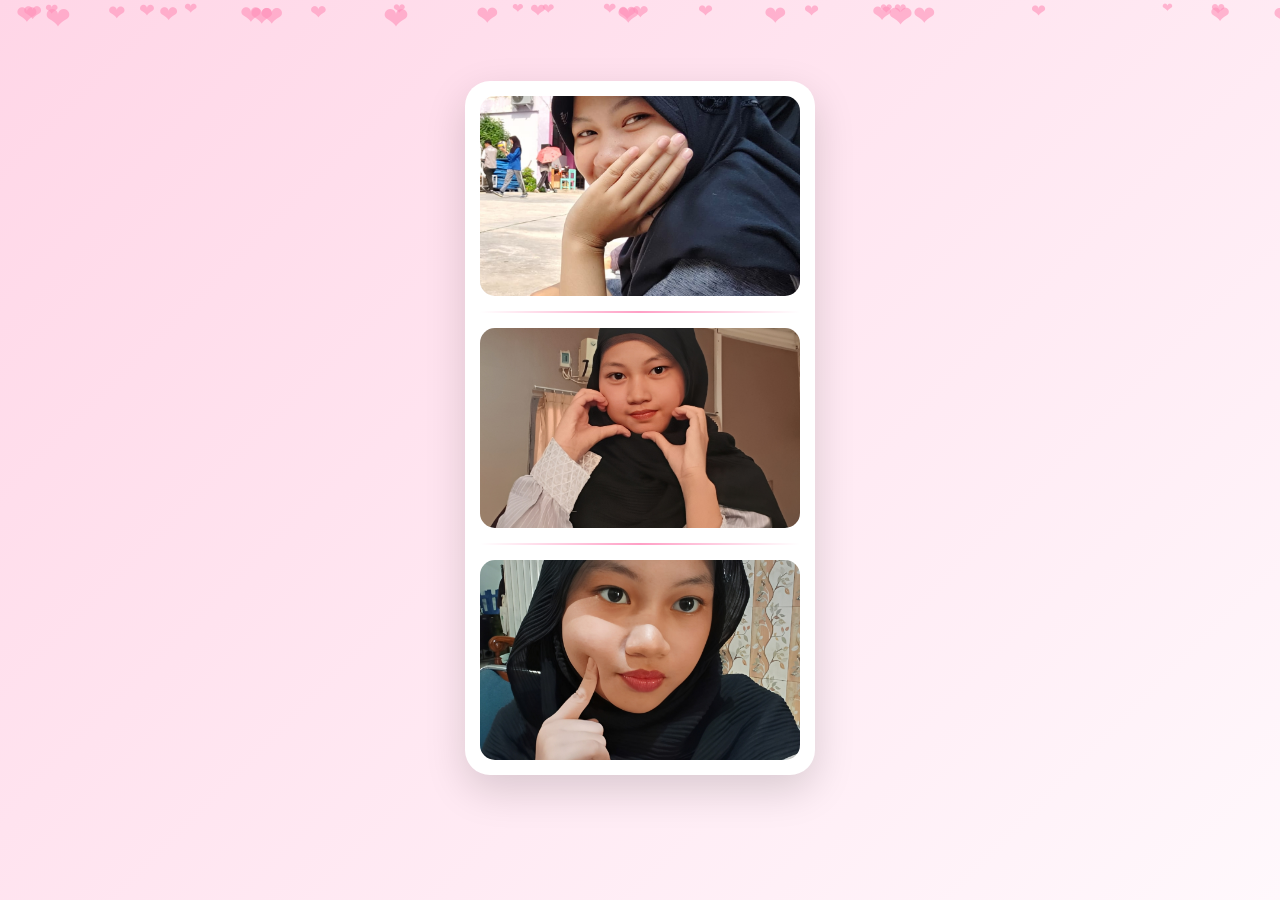
==== index.html @ 4121bca7 "Add files via upload" ====
<!doctype html>
<html lang="id">
  <head>
    <meta charset="UTF-8" />
    <meta name="viewport" content="width=device-width, initial-scale=1.0" />
    <title>Untuk Kamu ❤️</title>

    <style>
      * {
        margin: 0;
        padding: 0;
        box-sizing: border-box;
        font-family: "Segoe UI", sans-serif;
      }

      html {
        scroll-behavior: smooth;
      }

      body {
        min-height: 100vh;
        background: linear-gradient(135deg, #ffd6e7, #fff8fc);
        overflow-x: hidden;
      }

      .hearts {
        position: fixed;
        inset: 0;
        overflow: hidden;
        pointer-events: none;
      }

      .heart {
        position: absolute;
        color: #ff8fb8;
        opacity: 0.6;
        animation: naik 8s linear infinite;
      }

      @keyframes naik {
        from {
          transform: translateY(100vh);
        }
        to {
          transform: translateY(-120px);
        }
      }

      .intro {
        min-height: 100vh;
        display: flex;
        flex-direction: column;
        align-items: center;
        justify-content: center;
        padding: 30px 15px;
        animation: masuk 2s ease;
      }

      @keyframes masuk {
        from {
          opacity: 0;
          transform: scale(0.9);
        }
        to {
          opacity: 1;
          transform: scale(1);
        }
      }

      .photo-booth {
        width: min(85vw, 350px);
        background: white;
        padding: 15px;
        border-radius: 25px;
        box-shadow: 0 15px 40px rgba(0, 0, 0, 0.15);
        animation: muncul 1.2s ease;
      }

      .photo-booth img {
        width: 100%;
        height: 200px;
        display: block;
        object-fit: cover;
        border-radius: 15px;
      }

      .photo-line {
        height: 2px;
        margin: 15px 0;
        background: linear-gradient(90deg, transparent, #ff9fc5, transparent);
      }

      @keyframes muncul {
        from {
          opacity: 0;
          transform: translateY(40px);
        }
        to {
          opacity: 1;
          transform: translateY(0);
        }
      }

      .text-box {
        text-align: center;
        margin-top: 30px;
        max-width: 700px;
      }

      .text-box h1 {
        color: #ff4f8b;
        font-size: clamp(25px, 5vw, 45px);
      }

      .text-box p {
        color: #555;
        margin-top: 15px;
        font-size: clamp(14px, 2vw, 20px);
      }

      .letter-container {
        position: fixed;
        right: 25px;
        bottom: -100px;
        transition: 1s;
      }

      .letter-container.show {
        bottom: 25px;
      }

      .letter {
        width: 65px;
        height: 45px;
        position: relative;
        cursor: pointer;
        transition: 1s;
      }

      .letter.big {
        position: fixed;
        left: 50%;
        top: 50%;
        transform: translate(-50%, -50%) scale(4);
      }

      .back {
        position: absolute;
        width: 100%;
        height: 100%;
        background: #ff78aa;
        border-radius: 0 0 8px 8px;
      }

      .front {
        position: absolute;
        width: 100%;
        height: 100%;
        background: #ff9bc2;
        clip-path: polygon(
          0 0,
          50% 60%,
          100% 0
        );
        transform-origin: top;
        transition: 0.8s;
        z-index: 2;
      }

      .letter.open .front {
        transform: rotateX(180deg);
      }

      .overlay {
        position: fixed;
        inset: 0;
        background: rgba(0, 0, 0, 0.35);
        opacity: 0;
        pointer-events: none;
        transition: 0.5s;
      }

      .overlay.show {
        opacity: 1;
        pointer-events: auto;
      }

      .paper {
        position: fixed;
        left: 50%;
        top: 50%;
        transform: translate(-50%, -50%) scale(0.5);
        width: min(90vw, 700px);
        max-height: 70vh;
        overflow-y: auto;
        padding: 30px;
        background: white;
        border-radius: 20px;
        box-shadow: 0 20px 50px rgba(0, 0, 0, 0.25);
        opacity: 0;
        pointer-events: none;
        transition: 0.8s;
      }

      .paper.show {
        opacity: 1;
        pointer-events: auto;
        transform: translate(-50%, -50%) scale(1);
      }

      .paper h2 {
        color: #ff4f8b;
        text-align: center;
        margin-bottom: 20px;
      }

      .paper p {
        color: #444;
        line-height: 1.8;
        white-space: pre-line;
        word-wrap: break-word;
      }

      .paper::-webkit-scrollbar {
        width: 8px;
      }

      .paper::-webkit-scrollbar-thumb {
        background: #ff9fc5;
        border-radius: 10px;
      }

      @media (max-width: 600px) {
        .photo-booth img {
          height: 160px;
        }

        .letter.big {
          transform: translate(-50%, -50%) scale(3);
        }

        .paper {
          padding: 20px;
        }
      }
    </style>
  </head>

  <body>
    <div class="hearts"></div>

    <div class="intro" id="intro">
      <div class="photo-booth">
        <img src="1.jpeg" alt="foto 1" />

        <div class="photo-line"></div>

        <img src="2.jpeg" alt="foto 2" />

        <div class="photo-line"></div>

        <img src="3.jpeg" alt="foto 3" />
      </div>

      <div class="text-box">
        <h1 id="title"></h1>

        <p id="subtitle"></p>
      </div>
    </div>

    <div class="letter-container" id="letterContainer">
      <div class="letter" id="letter">
        <div class="back"></div>

        <div class="front"></div>
      </div>
    </div>

    <div class="overlay" id="overlay"></div>

    <div class="paper" id="paper">
      <h2>🎂 happy seventeenth birthday princess ❤️</h2>

      <p id="message">
        Selamat ulang tahun yaa, princesss ❤️✨

        Di umur kamu yang ke-17 ini, aku berharap semoga semua doa, harapan, dan impian yang kamu punya bisa satu per satu terwujud 🤲✨ Semoga tahun ini menjadi tahun yang penuh kebahagiaan, keberuntungan, dan banyak hal baik yang datang ke hidup kamuu. Aamiin 🤍

        Makasih banyak yaa, karena kamu udah hadir dan menjadi salah satu bagian terindah dalam hidupkuu ❤️ Makasih juga karena kamu sudah mewarnai hari-hariku yang sebelumnya terasa biasa aja, bahkan kadang terasa berat. Kehadiran kamu bener-bener punya arti yang besar buat akuu 🫶

        Aku juga mau minta maaf kalau selama ini aku masih sering bikin kamu marah, kecewa, jengkel, atau ngerasa kurang nyaman 🙏 Maaf untuk semua sikap dan perkataanku yang mungkin pernah nyakitin kamuu. Aku masih belajar untuk jadi seseorang yang lebih baik, bukan cuma untuk diri aku sendiri, tapi juga untuk kamu 🤍

        Di umur kamu yang baru ini, aku berharap kamu bisa menjadi wanita yang semakin kuat, dewasa, dan tangguh 💪✨ Aku tahu perjalanan kamu ke depannya mungkin nggak selalu mudah, tapi aku percaya kamu punya kemampuan untuk melewati semuanya. Aku selalu lihat gimana caranya kamu tetap berusaha, gimana caranya kamu tetap bertahan, dan aku yakin suatu hari nanti kamu bisa membuktikan kepada dunia kalau kamu mampu meraih semua yang kamu impikan ❤️‍🔥

        Jangan pernah berhenti mengejar mimpi-mimpi kamu waktu kecil yaa 🌙 Tetap jadi kamu yang aku kenal, seseorang yang punya banyak hal indah di dalam dirinya 🤍

        Aku juga berharap ke depannya kamu bisa semakin nyaman sama aku, semakin percaya sama aku, dan semoga kita bisa terus memperbaiki diri bersama 😄 Semoga hubungan ini bisa terus bertahan, tumbuh, dan menjadi lebih baik dari hari ke hari 🤗❤️

        Sekali lagi, selamat ulang tahun yaa, princesss ❤️🎂

        Terima kasih sudah hadir di hidup akuu 🫶 Semoga hari kamu seindah senyum kamu 😊 dan semoga semua hal baik selalu datang menghampiri kamu ✨

        I’m always proud of you ❤️
      </p>
    </div>

    <script>
      const hearts = document.querySelector(".hearts");

      for (let i = 0; i < 35; i++) {
        let heart = document.createElement("div");

        heart.className = "heart";

        heart.innerHTML = "❤";

        heart.style.left = Math.random() * 100 + "%";

        heart.style.fontSize = 12 + Math.random() * 20 + "px";

        heart.style.animationDuration = 5 + Math.random() * 8 + "s";

        heart.style.animationDelay = Math.random() * 5 + "s";

        hearts.appendChild(heart);
      }

      const titleText = "for the person I love most ❤️";

      const subtitleText =
        "Terima kasih sudah hadir dan menjadi bagian yang paling indah dalam hidupku";

      let titleIndex = 0;

      let subIndex = 0;

      function typingTitle() {
        if (titleIndex < titleText.length) {
          document.getElementById("title").innerHTML += titleText[titleIndex];

          titleIndex++;

          setTimeout(typingTitle, 70);
        } else {
          typingSubtitle();
        }
      }

      function typingSubtitle() {
        if (subIndex < subtitleText.length) {
          document.getElementById("subtitle").innerHTML +=
            subtitleText[subIndex];

          subIndex++;

          setTimeout(typingSubtitle, 50);
        }
      }

      setTimeout(typingTitle, 1500);

      const letterContainer = document.getElementById("letterContainer");

      setTimeout(() => {
        letterContainer.classList.add("show");
      }, 10000);

      const letter = document.getElementById("letter");

      const paper = document.getElementById("paper");

      const overlay = document.getElementById("overlay");

      letter.onclick = () => {
        letter.classList.add("big");

        setTimeout(() => {
          letter.classList.add("open");
        }, 700);

        setTimeout(() => {
          letterContainer.style.bottom = "-150px";

          paper.classList.add("show");

          overlay.classList.add("show");
        }, 1500);
      };

      overlay.onclick = () => {
        paper.classList.remove("show");

        overlay.classList.remove("show");

        setTimeout(() => {
          letterContainer.style.bottom = "25px";

          letter.classList.remove("open");
        }, 700);

        setTimeout(() => {
          letter.classList.remove("big");
        }, 1400);
      };
    </script>
  </body>
</html>
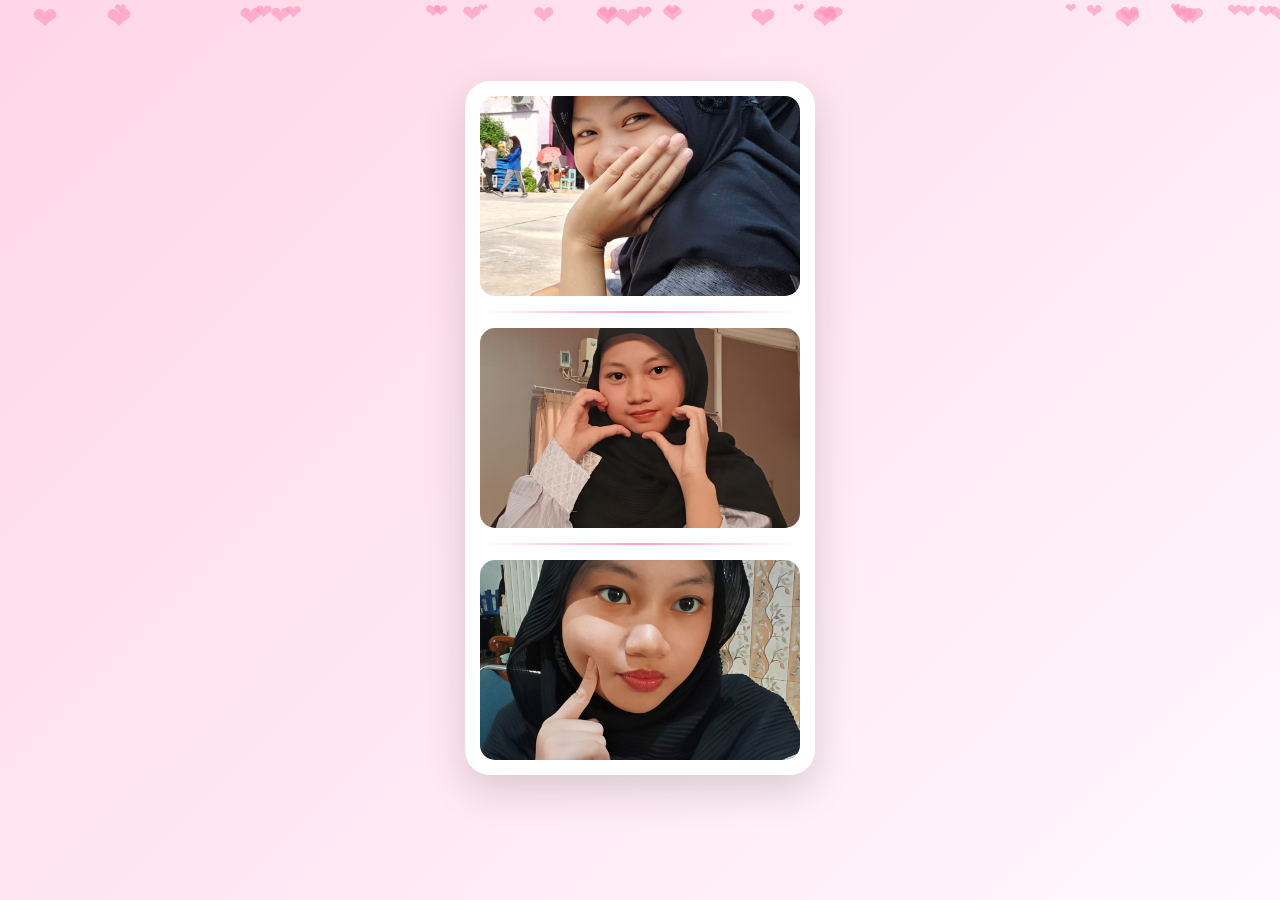
==== commit 917bb830: "Change title and birthday message in index.html Updated title and personalized birthday message." ====
--- a/index.html
+++ b/index.html
@@ -3,7 +3,7 @@
   <head>
     <meta charset="UTF-8" />
     <meta name="viewport" content="width=device-width, initial-scale=1.0" />
-    <title>Untuk Kamu ❤️</title>
+    <title>For My Princesss ❤️</title>
 
     <style>
       * {
@@ -405,4 +405,4 @@
       };
     </script>
   </body>
-</html>+</html>
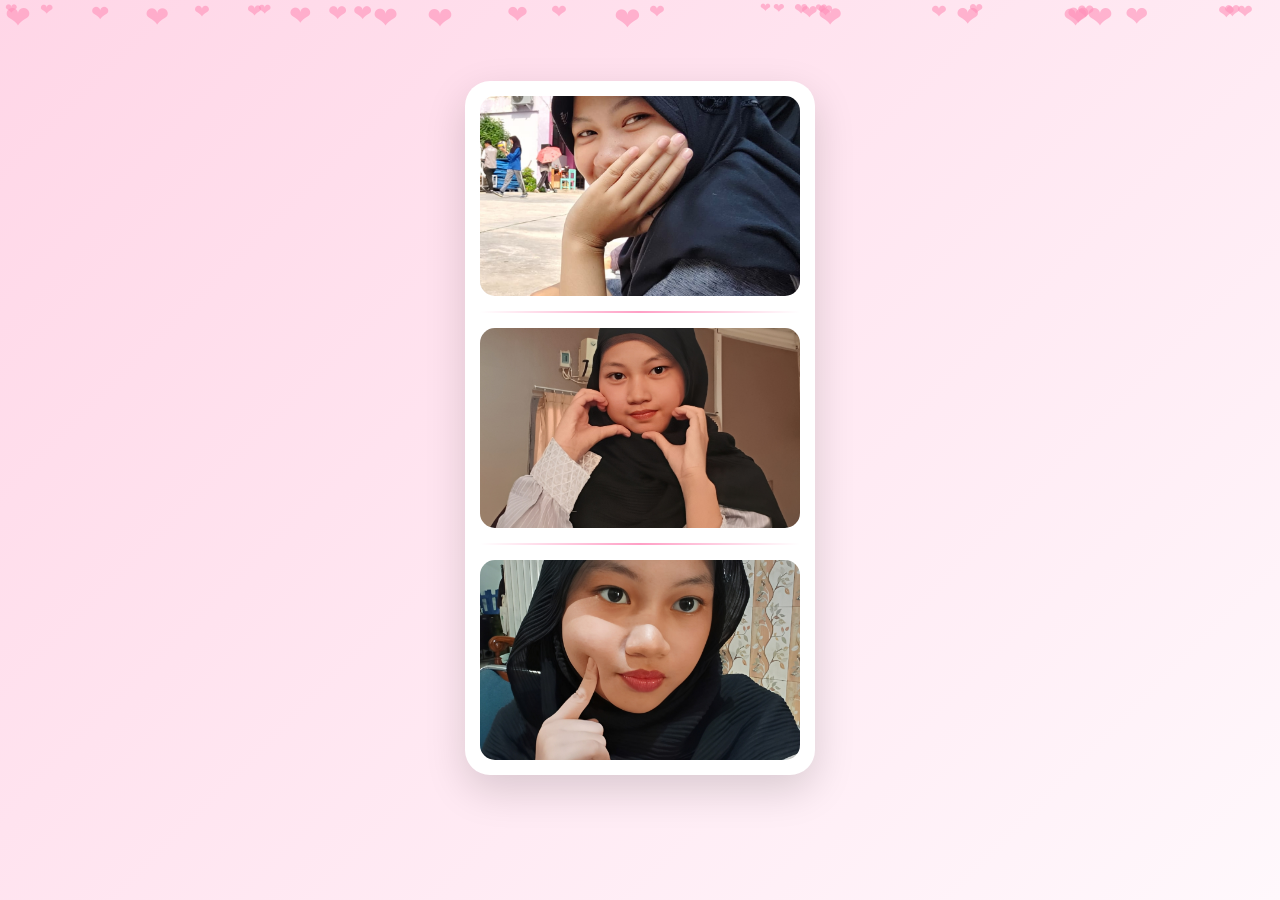
==== commit b6ba3ea2: "Update index.html" ====
--- a/index.html
+++ b/index.html
@@ -3,6 +3,7 @@
   <head>
     <meta charset="UTF-8" />
     <meta name="viewport" content="width=device-width, initial-scale=1.0" />
+
     <title>For My Princesss ❤️</title>
 
     <style>
@@ -41,6 +42,7 @@
         from {
           transform: translateY(100vh);
         }
+
         to {
           transform: translateY(-120px);
         }
@@ -61,6 +63,7 @@
           opacity: 0;
           transform: scale(0.9);
         }
+
         to {
           opacity: 1;
           transform: scale(1);
@@ -79,8 +82,8 @@
       .photo-booth img {
         width: 100%;
         height: 200px;
+        object-fit: cover;
         display: block;
-        object-fit: cover;
         border-radius: 15px;
       }
 
@@ -95,6 +98,7 @@
           opacity: 0;
           transform: translateY(40px);
         }
+
         to {
           opacity: 1;
           transform: translateY(0);
@@ -135,6 +139,7 @@
         position: relative;
         cursor: pointer;
         transition: 1s;
+        filter: drop-shadow(0 12px 25px rgba(0, 0, 0, 0.18));
       }
 
       .letter.big {
@@ -148,7 +153,7 @@
         position: absolute;
         width: 100%;
         height: 100%;
-        background: #ff78aa;
+        background: linear-gradient(145deg, #ff9ac2, #ff6fa5);
         border-radius: 0 0 8px 8px;
       }
 
@@ -156,12 +161,8 @@
         position: absolute;
         width: 100%;
         height: 100%;
-        background: #ff9bc2;
-        clip-path: polygon(
-          0 0,
-          50% 60%,
-          100% 0
-        );
+        background: linear-gradient(145deg, #ffc1d9, #ff8eb8);
+        clip-path: polygon(0 0, 50% 60%, 100% 0);
         transform-origin: top;
         transition: 0.8s;
         z-index: 2;
@@ -169,6 +170,23 @@
 
       .letter.open .front {
         transform: rotateX(180deg);
+      }
+
+      .seal {
+        position: absolute;
+        left: 50%;
+        top: 58%;
+        transform: translate(-50%, -50%);
+        width: 22px;
+        height: 22px;
+        border-radius: 50%;
+        background: white;
+        display: flex;
+        align-items: center;
+        justify-content: center;
+        z-index: 5;
+        font-size: 12px;
+        box-shadow: 0 2px 8px rgba(0, 0, 0, 0.15);
       }
 
       .overlay {
@@ -194,7 +212,8 @@
         max-height: 70vh;
         overflow-y: auto;
         padding: 30px;
-        background: white;
+        background: linear-gradient(#fffdf8, #fff7ee);
+        border: 2px solid #ffd7a8;
         border-radius: 20px;
         box-shadow: 0 20px 50px rgba(0, 0, 0, 0.25);
         opacity: 0;
@@ -208,6 +227,12 @@
         transform: translate(-50%, -50%) scale(1);
       }
 
+      .paper-decoration {
+        text-align: center;
+        font-size: 22px;
+        margin-bottom: 15px;
+      }
+
       .paper h2 {
         color: #ff4f8b;
         text-align: center;
@@ -219,6 +244,12 @@
         line-height: 1.8;
         white-space: pre-line;
         word-wrap: break-word;
+        padding: 10px;
+        background: repeating-linear-gradient(
+          transparent,
+          transparent 31px,
+          rgba(255, 150, 180, 0.12) 32px
+        );
       }
 
       .paper::-webkit-scrollbar {
@@ -247,19 +278,20 @@
   </head>
 
   <body>
+
     <div class="hearts"></div>
 
     <div class="intro" id="intro">
       <div class="photo-booth">
-        <img src="1.jpeg" alt="foto 1" />
+        <img src="1.jpeg" alt="Foto 1" />
 
         <div class="photo-line"></div>
 
-        <img src="2.jpeg" alt="foto 2" />
+        <img src="2.jpeg" alt="Foto 2" />
 
         <div class="photo-line"></div>
 
-        <img src="3.jpeg" alt="foto 3" />
+        <img src="3.jpeg" alt="Foto 3" />
       </div>
 
       <div class="text-box">
@@ -274,13 +306,17 @@
         <div class="back"></div>
 
         <div class="front"></div>
+
+        <div class="seal">❤️</div>
       </div>
     </div>
 
     <div class="overlay" id="overlay"></div>
 
     <div class="paper" id="paper">
-      <h2>🎂 happy seventeenth birthday princess ❤️</h2>
+      <div class="paper-decoration">🌸 ✨ 🌻 ✨ 🌸</div>
+
+      <h2>🎂 Happy Sweet Seventeen Princesss ❤️</h2>
 
       <p id="message">
         Selamat ulang tahun yaa, princesss ❤️✨
@@ -302,14 +338,15 @@
         Terima kasih sudah hadir di hidup akuu 🫶 Semoga hari kamu seindah senyum kamu 😊 dan semoga semua hal baik selalu datang menghampiri kamu ✨
 
         I’m always proud of you ❤️
-      </p>
+</p>
     </div>
 
     <script>
+
       const hearts = document.querySelector(".hearts");
 
       for (let i = 0; i < 35; i++) {
-        let heart = document.createElement("div");
+        const heart = document.createElement("div");
 
         heart.className = "heart";
 
@@ -326,39 +363,39 @@
         hearts.appendChild(heart);
       }
 
-      const titleText = "for the person I love most ❤️";
+      const titleText = "For The Person I Love Most ❤️";
 
       const subtitleText =
-        "Terima kasih sudah hadir dan menjadi bagian yang paling indah dalam hidupku";
+        "Terima kasih sudah hadir dan menjadi bagian paling indah dalam hidupku";
 
       let titleIndex = 0;
-
-      let subIndex = 0;
-
-      function typingTitle() {
+      let subtitleIndex = 0;
+
+      function typeTitle() {
         if (titleIndex < titleText.length) {
-          document.getElementById("title").innerHTML += titleText[titleIndex];
+          document.getElementById("title").innerHTML +=
+            titleText.charAt(titleIndex);
 
           titleIndex++;
 
-          setTimeout(typingTitle, 70);
+          setTimeout(typeTitle, 70);
         } else {
-          typingSubtitle();
-        }
-      }
-
-      function typingSubtitle() {
-        if (subIndex < subtitleText.length) {
+          typeSubtitle();
+        }
+      }
+
+      function typeSubtitle() {
+        if (subtitleIndex < subtitleText.length) {
           document.getElementById("subtitle").innerHTML +=
-            subtitleText[subIndex];
-
-          subIndex++;
-
-          setTimeout(typingSubtitle, 50);
-        }
-      }
-
-      setTimeout(typingTitle, 1500);
+            subtitleText.charAt(subtitleIndex);
+
+          subtitleIndex++;
+
+          setTimeout(typeSubtitle, 45);
+        }
+      }
+
+      setTimeout(typeTitle, 1200);
 
       const letterContainer = document.getElementById("letterContainer");
 
@@ -377,7 +414,7 @@
 
         setTimeout(() => {
           letter.classList.add("open");
-        }, 700);
+        }, 600);
 
         setTimeout(() => {
           letterContainer.style.bottom = "-150px";
@@ -385,7 +422,7 @@
           paper.classList.add("show");
 
           overlay.classList.add("show");
-        }, 1500);
+        }, 1400);
       };
 
       overlay.onclick = () => {
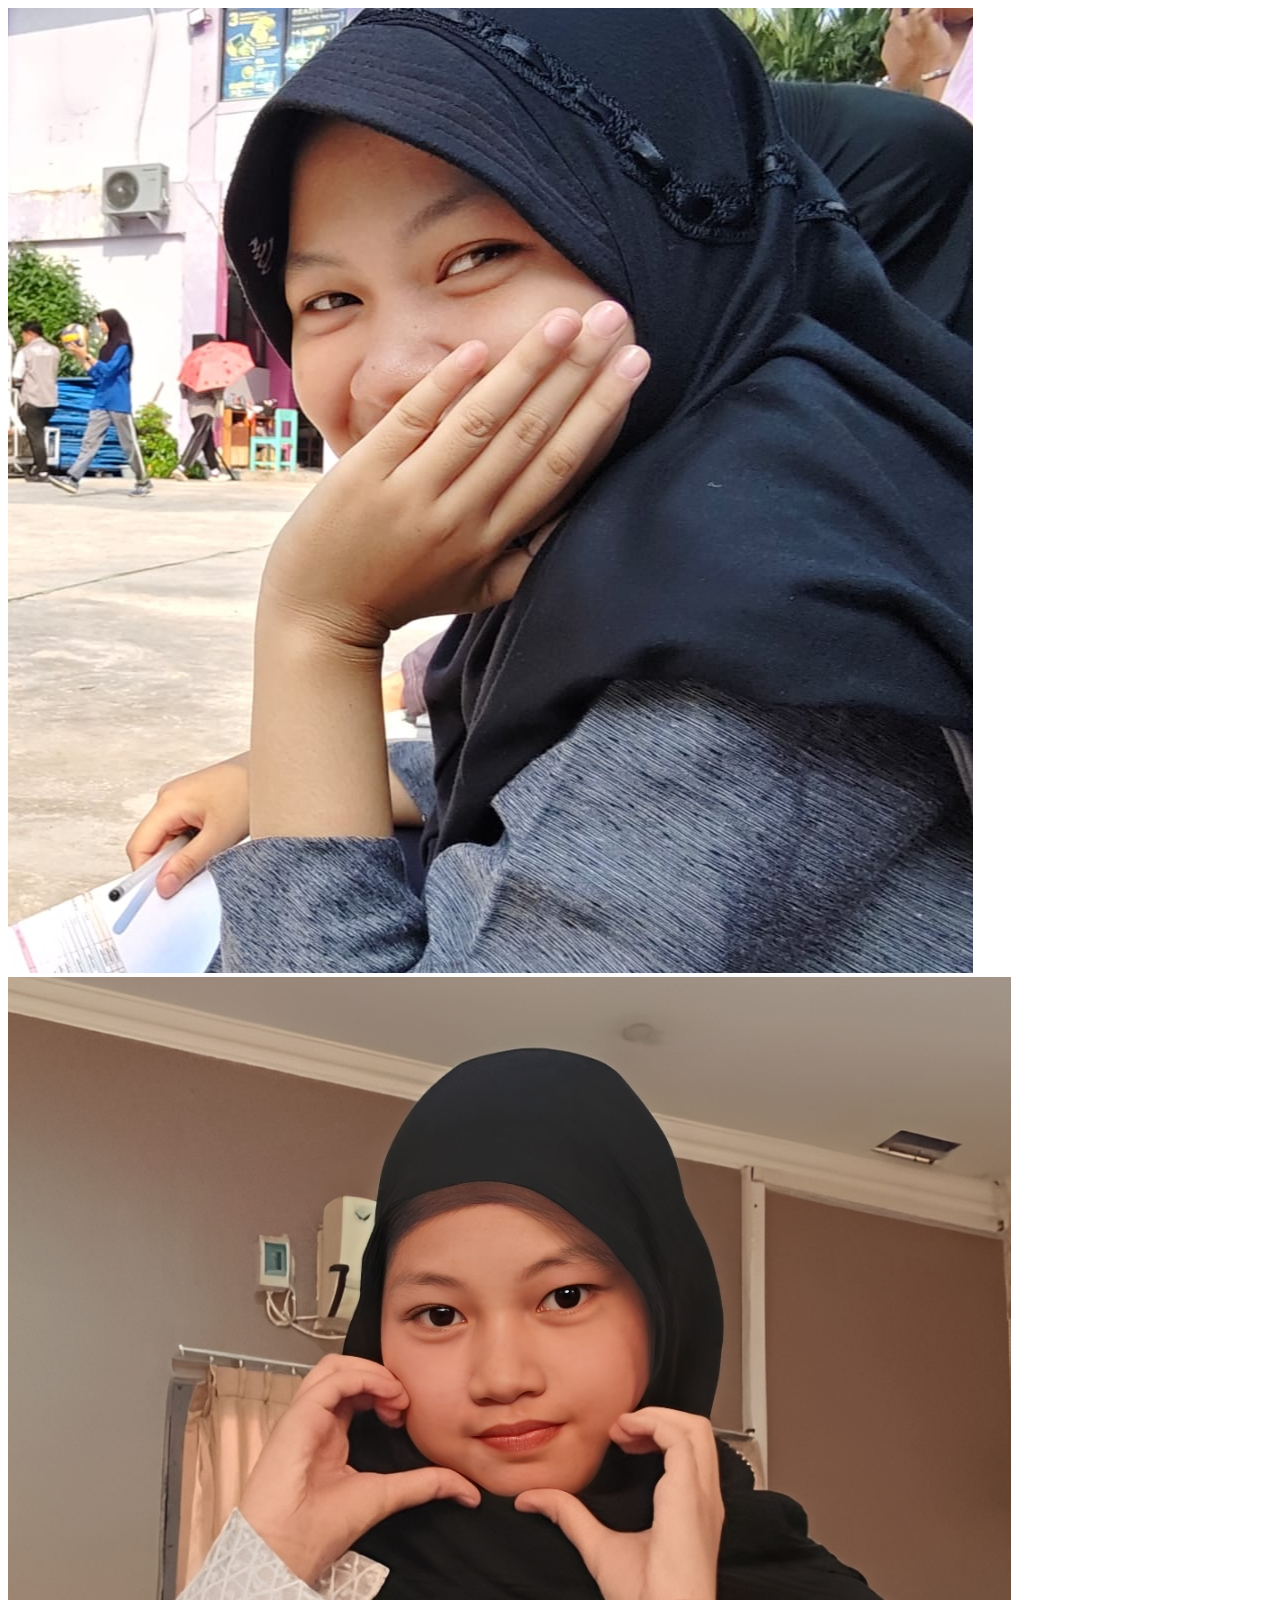
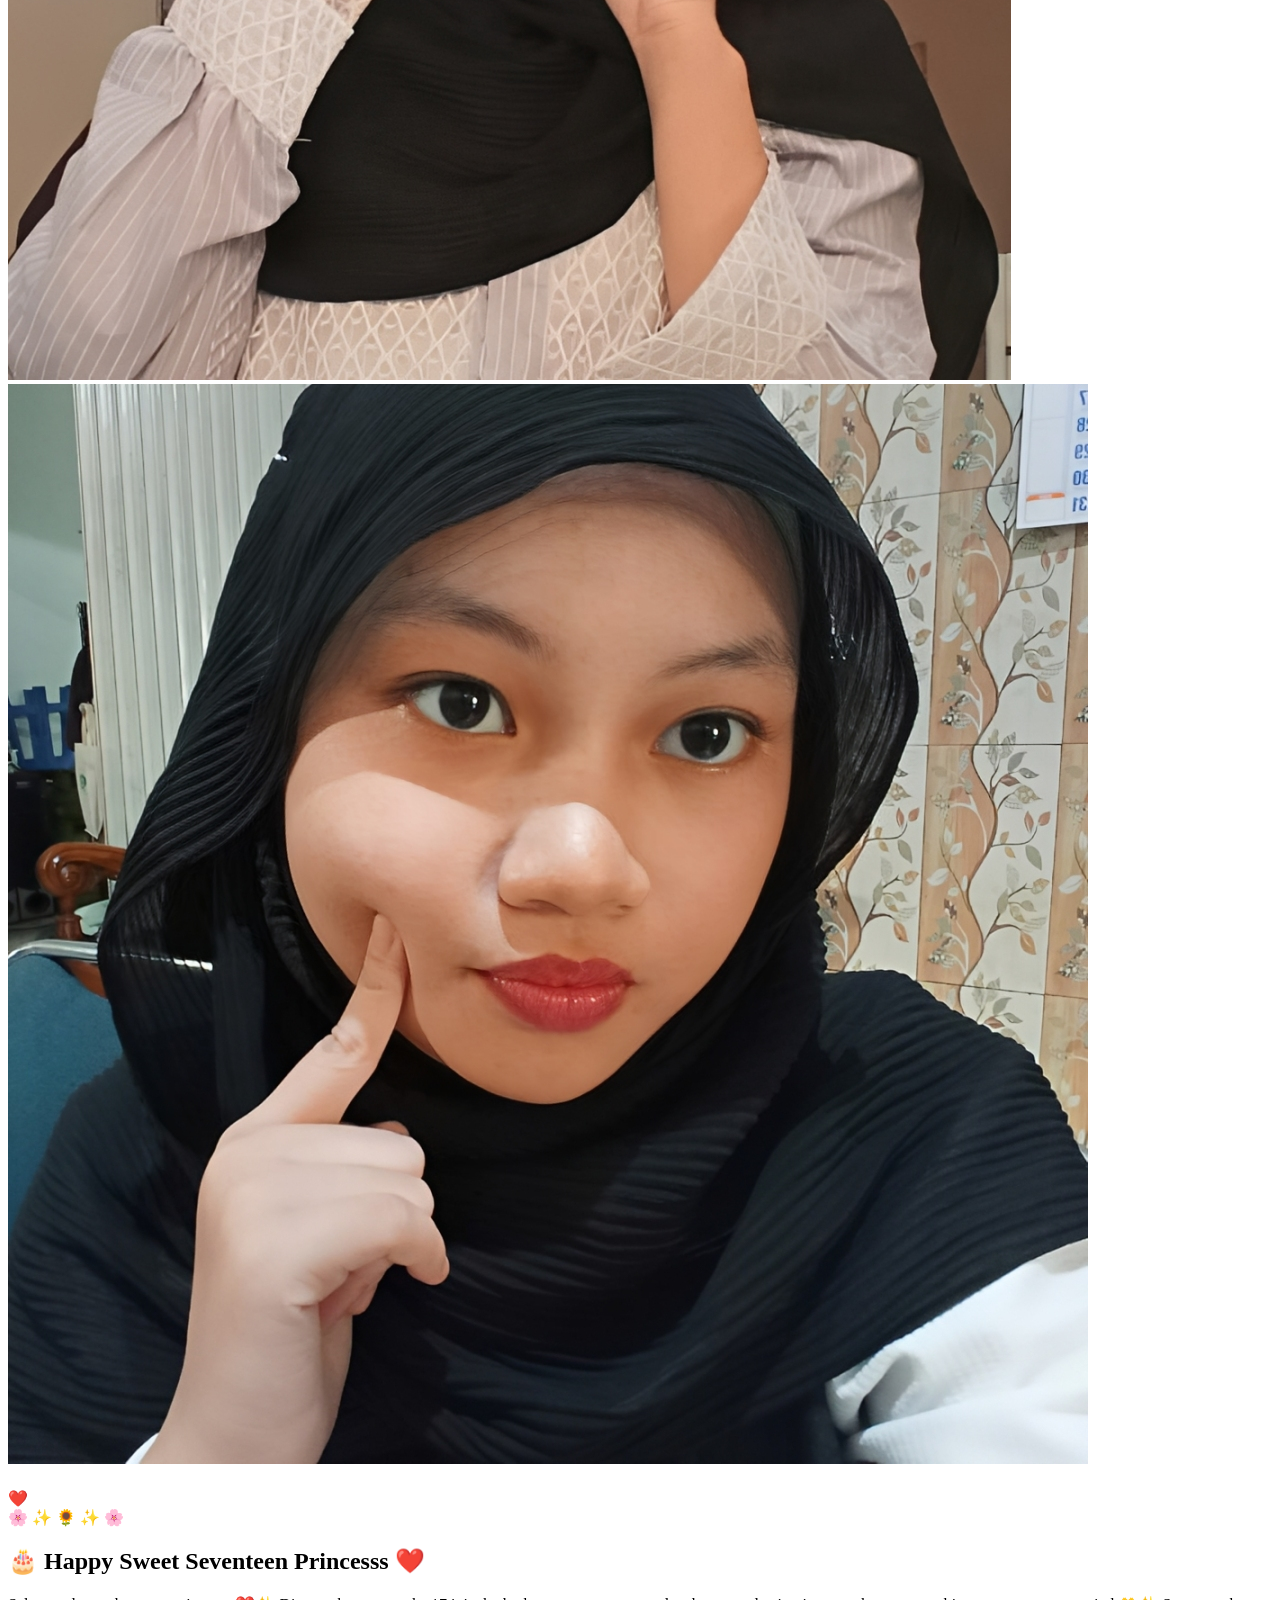
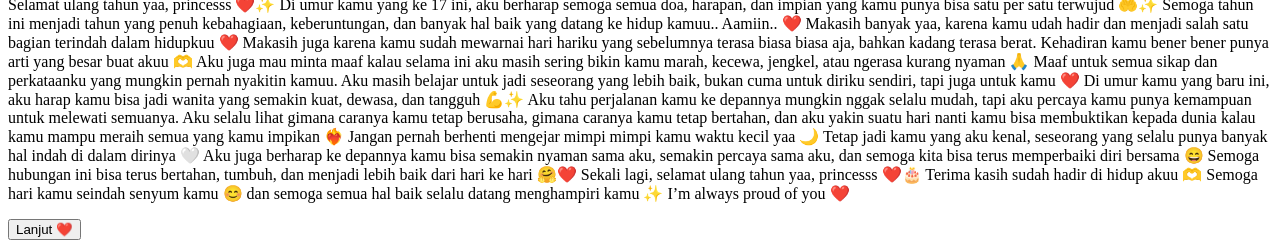
==== commit b486d180: "Update index.html" ====
--- a/index.html
+++ b/index.html
@@ -3,333 +3,48 @@
   <head>
     <meta charset="UTF-8" />
     <meta name="viewport" content="width=device-width, initial-scale=1.0" />
-
     <title>For My Princesss ❤️</title>
-
-    <style>
-      * {
-        margin: 0;
-        padding: 0;
-        box-sizing: border-box;
-        font-family: "Segoe UI", sans-serif;
-      }
-
-      html {
-        scroll-behavior: smooth;
-      }
-
-      body {
-        min-height: 100vh;
-        background: linear-gradient(135deg, #ffd6e7, #fff8fc);
-        overflow-x: hidden;
-      }
-
-      .hearts {
-        position: fixed;
-        inset: 0;
-        overflow: hidden;
-        pointer-events: none;
-      }
-
-      .heart {
-        position: absolute;
-        color: #ff8fb8;
-        opacity: 0.6;
-        animation: naik 8s linear infinite;
-      }
-
-      @keyframes naik {
-        from {
-          transform: translateY(100vh);
-        }
-
-        to {
-          transform: translateY(-120px);
-        }
-      }
-
-      .intro {
-        min-height: 100vh;
-        display: flex;
-        flex-direction: column;
-        align-items: center;
-        justify-content: center;
-        padding: 30px 15px;
-        animation: masuk 2s ease;
-      }
-
-      @keyframes masuk {
-        from {
-          opacity: 0;
-          transform: scale(0.9);
-        }
-
-        to {
-          opacity: 1;
-          transform: scale(1);
-        }
-      }
-
-      .photo-booth {
-        width: min(85vw, 350px);
-        background: white;
-        padding: 15px;
-        border-radius: 25px;
-        box-shadow: 0 15px 40px rgba(0, 0, 0, 0.15);
-        animation: muncul 1.2s ease;
-      }
-
-      .photo-booth img {
-        width: 100%;
-        height: 200px;
-        object-fit: cover;
-        display: block;
-        border-radius: 15px;
-      }
-
-      .photo-line {
-        height: 2px;
-        margin: 15px 0;
-        background: linear-gradient(90deg, transparent, #ff9fc5, transparent);
-      }
-
-      @keyframes muncul {
-        from {
-          opacity: 0;
-          transform: translateY(40px);
-        }
-
-        to {
-          opacity: 1;
-          transform: translateY(0);
-        }
-      }
-
-      .text-box {
-        text-align: center;
-        margin-top: 30px;
-        max-width: 700px;
-      }
-
-      .text-box h1 {
-        color: #ff4f8b;
-        font-size: clamp(25px, 5vw, 45px);
-      }
-
-      .text-box p {
-        color: #555;
-        margin-top: 15px;
-        font-size: clamp(14px, 2vw, 20px);
-      }
-
-      .letter-container {
-        position: fixed;
-        right: 25px;
-        bottom: -100px;
-        transition: 1s;
-      }
-
-      .letter-container.show {
-        bottom: 25px;
-      }
-
-      .letter {
-        width: 65px;
-        height: 45px;
-        position: relative;
-        cursor: pointer;
-        transition: 1s;
-        filter: drop-shadow(0 12px 25px rgba(0, 0, 0, 0.18));
-      }
-
-      .letter.big {
-        position: fixed;
-        left: 50%;
-        top: 50%;
-        transform: translate(-50%, -50%) scale(4);
-      }
-
-      .back {
-        position: absolute;
-        width: 100%;
-        height: 100%;
-        background: linear-gradient(145deg, #ff9ac2, #ff6fa5);
-        border-radius: 0 0 8px 8px;
-      }
-
-      .front {
-        position: absolute;
-        width: 100%;
-        height: 100%;
-        background: linear-gradient(145deg, #ffc1d9, #ff8eb8);
-        clip-path: polygon(0 0, 50% 60%, 100% 0);
-        transform-origin: top;
-        transition: 0.8s;
-        z-index: 2;
-      }
-
-      .letter.open .front {
-        transform: rotateX(180deg);
-      }
-
-      .seal {
-        position: absolute;
-        left: 50%;
-        top: 58%;
-        transform: translate(-50%, -50%);
-        width: 22px;
-        height: 22px;
-        border-radius: 50%;
-        background: white;
-        display: flex;
-        align-items: center;
-        justify-content: center;
-        z-index: 5;
-        font-size: 12px;
-        box-shadow: 0 2px 8px rgba(0, 0, 0, 0.15);
-      }
-
-      .overlay {
-        position: fixed;
-        inset: 0;
-        background: rgba(0, 0, 0, 0.35);
-        opacity: 0;
-        pointer-events: none;
-        transition: 0.5s;
-      }
-
-      .overlay.show {
-        opacity: 1;
-        pointer-events: auto;
-      }
-
-      .paper {
-        position: fixed;
-        left: 50%;
-        top: 50%;
-        transform: translate(-50%, -50%) scale(0.5);
-        width: min(90vw, 700px);
-        max-height: 70vh;
-        overflow-y: auto;
-        padding: 30px;
-        background: linear-gradient(#fffdf8, #fff7ee);
-        border: 2px solid #ffd7a8;
-        border-radius: 20px;
-        box-shadow: 0 20px 50px rgba(0, 0, 0, 0.25);
-        opacity: 0;
-        pointer-events: none;
-        transition: 0.8s;
-      }
-
-      .paper.show {
-        opacity: 1;
-        pointer-events: auto;
-        transform: translate(-50%, -50%) scale(1);
-      }
-
-      .paper-decoration {
-        text-align: center;
-        font-size: 22px;
-        margin-bottom: 15px;
-      }
-
-      .paper h2 {
-        color: #ff4f8b;
-        text-align: center;
-        margin-bottom: 20px;
-      }
-
-      .paper p {
-        color: #444;
-        line-height: 1.8;
-        white-space: pre-line;
-        word-wrap: break-word;
-        padding: 10px;
-        background: repeating-linear-gradient(
-          transparent,
-          transparent 31px,
-          rgba(255, 150, 180, 0.12) 32px
-        );
-      }
-
-      .paper::-webkit-scrollbar {
-        width: 8px;
-      }
-
-      .paper::-webkit-scrollbar-thumb {
-        background: #ff9fc5;
-        border-radius: 10px;
-      }
-
-      @media (max-width: 600px) {
-        .photo-booth img {
-          height: 160px;
-        }
-
-        .letter.big {
-          transform: translate(-50%, -50%) scale(3);
-        }
-
-        .paper {
-          padding: 20px;
-        }
-      }
-    </style>
+    <link rel="stylesheet" href="style.css">
   </head>
 
   <body>
-
     <div class="hearts"></div>
-
     <div class="intro" id="intro">
       <div class="photo-booth">
         <img src="1.jpeg" alt="Foto 1" />
-
         <div class="photo-line"></div>
-
         <img src="2.jpeg" alt="Foto 2" />
-
         <div class="photo-line"></div>
-
         <img src="3.jpeg" alt="Foto 3" />
       </div>
-
       <div class="text-box">
         <h1 id="title"></h1>
-
         <p id="subtitle"></p>
       </div>
     </div>
-
     <div class="letter-container" id="letterContainer">
       <div class="letter" id="letter">
         <div class="back"></div>
-
         <div class="front"></div>
-
         <div class="seal">❤️</div>
       </div>
     </div>
-
     <div class="overlay" id="overlay"></div>
-
     <div class="paper" id="paper">
       <div class="paper-decoration">🌸 ✨ 🌻 ✨ 🌸</div>
-
       <h2>🎂 Happy Sweet Seventeen Princesss ❤️</h2>
-
       <p id="message">
         Selamat ulang tahun yaa, princesss ❤️✨
 
-        Di umur kamu yang ke-17 ini, aku berharap semoga semua doa, harapan, dan impian yang kamu punya bisa satu per satu terwujud 🤲✨ Semoga tahun ini menjadi tahun yang penuh kebahagiaan, keberuntungan, dan banyak hal baik yang datang ke hidup kamuu. Aamiin 🤍
+        Di umur kamu yang ke 17 ini, aku berharap semoga semua doa, harapan, dan impian yang kamu punya bisa satu per satu terwujud 🤲✨ Semoga tahun ini menjadi tahun yang penuh kebahagiaan, keberuntungan, dan banyak hal baik yang datang ke hidup kamuu.. Aamiin.. ❤️
 
-        Makasih banyak yaa, karena kamu udah hadir dan menjadi salah satu bagian terindah dalam hidupkuu ❤️ Makasih juga karena kamu sudah mewarnai hari-hariku yang sebelumnya terasa biasa aja, bahkan kadang terasa berat. Kehadiran kamu bener-bener punya arti yang besar buat akuu 🫶
+        Makasih banyak yaa, karena kamu udah hadir dan menjadi salah satu bagian terindah dalam hidupkuu ❤️ Makasih juga karena kamu sudah mewarnai hari hariku yang sebelumnya terasa biasa biasa aja, bahkan kadang terasa berat. Kehadiran kamu bener bener punya arti yang besar buat akuu 🫶
 
-        Aku juga mau minta maaf kalau selama ini aku masih sering bikin kamu marah, kecewa, jengkel, atau ngerasa kurang nyaman 🙏 Maaf untuk semua sikap dan perkataanku yang mungkin pernah nyakitin kamuu. Aku masih belajar untuk jadi seseorang yang lebih baik, bukan cuma untuk diri aku sendiri, tapi juga untuk kamu 🤍
+        Aku juga mau minta maaf kalau selama ini aku masih sering bikin kamu marah, kecewa, jengkel, atau ngerasa kurang nyaman 🙏 Maaf untuk semua sikap dan perkataanku yang mungkin pernah nyakitin kamuu. Aku masih belajar untuk jadi seseorang yang lebih baik, bukan cuma untuk diriku sendiri, tapi juga untuk kamu ❤️
 
-        Di umur kamu yang baru ini, aku berharap kamu bisa menjadi wanita yang semakin kuat, dewasa, dan tangguh 💪✨ Aku tahu perjalanan kamu ke depannya mungkin nggak selalu mudah, tapi aku percaya kamu punya kemampuan untuk melewati semuanya. Aku selalu lihat gimana caranya kamu tetap berusaha, gimana caranya kamu tetap bertahan, dan aku yakin suatu hari nanti kamu bisa membuktikan kepada dunia kalau kamu mampu meraih semua yang kamu impikan ❤️‍🔥
+        Di umur kamu yang baru ini, aku harap kamu bisa jadi wanita yang semakin kuat, dewasa, dan tangguh 💪✨ Aku tahu perjalanan kamu ke depannya mungkin nggak selalu mudah, tapi aku percaya kamu punya kemampuan untuk melewati semuanya. Aku selalu lihat gimana caranya kamu tetap berusaha, gimana caranya kamu tetap bertahan, dan aku yakin suatu hari nanti kamu bisa membuktikan kepada dunia kalau kamu mampu meraih semua yang kamu impikan ❤️‍🔥
 
-        Jangan pernah berhenti mengejar mimpi-mimpi kamu waktu kecil yaa 🌙 Tetap jadi kamu yang aku kenal, seseorang yang punya banyak hal indah di dalam dirinya 🤍
+        Jangan pernah berhenti mengejar mimpi mimpi kamu waktu kecil yaa 🌙 Tetap jadi kamu yang aku kenal, seseorang yang selalu punya banyak hal indah di dalam dirinya 🤍
 
         Aku juga berharap ke depannya kamu bisa semakin nyaman sama aku, semakin percaya sama aku, dan semoga kita bisa terus memperbaiki diri bersama 😄 Semoga hubungan ini bisa terus bertahan, tumbuh, dan menjadi lebih baik dari hari ke hari 🤗❤️
 
@@ -338,108 +53,11 @@
         Terima kasih sudah hadir di hidup akuu 🫶 Semoga hari kamu seindah senyum kamu 😊 dan semoga semua hal baik selalu datang menghampiri kamu ✨
 
         I’m always proud of you ❤️
-</p>
+      </p>
+      <button id="continueBtn">
+        Lanjut ❤️
+      </button>
     </div>
-
-    <script>
-
-      const hearts = document.querySelector(".hearts");
-
-      for (let i = 0; i < 35; i++) {
-        const heart = document.createElement("div");
-
-        heart.className = "heart";
-
-        heart.innerHTML = "❤";
-
-        heart.style.left = Math.random() * 100 + "%";
-
-        heart.style.fontSize = 12 + Math.random() * 20 + "px";
-
-        heart.style.animationDuration = 5 + Math.random() * 8 + "s";
-
-        heart.style.animationDelay = Math.random() * 5 + "s";
-
-        hearts.appendChild(heart);
-      }
-
-      const titleText = "For The Person I Love Most ❤️";
-
-      const subtitleText =
-        "Terima kasih sudah hadir dan menjadi bagian paling indah dalam hidupku";
-
-      let titleIndex = 0;
-      let subtitleIndex = 0;
-
-      function typeTitle() {
-        if (titleIndex < titleText.length) {
-          document.getElementById("title").innerHTML +=
-            titleText.charAt(titleIndex);
-
-          titleIndex++;
-
-          setTimeout(typeTitle, 70);
-        } else {
-          typeSubtitle();
-        }
-      }
-
-      function typeSubtitle() {
-        if (subtitleIndex < subtitleText.length) {
-          document.getElementById("subtitle").innerHTML +=
-            subtitleText.charAt(subtitleIndex);
-
-          subtitleIndex++;
-
-          setTimeout(typeSubtitle, 45);
-        }
-      }
-
-      setTimeout(typeTitle, 1200);
-
-      const letterContainer = document.getElementById("letterContainer");
-
-      setTimeout(() => {
-        letterContainer.classList.add("show");
-      }, 10000);
-
-      const letter = document.getElementById("letter");
-
-      const paper = document.getElementById("paper");
-
-      const overlay = document.getElementById("overlay");
-
-      letter.onclick = () => {
-        letter.classList.add("big");
-
-        setTimeout(() => {
-          letter.classList.add("open");
-        }, 600);
-
-        setTimeout(() => {
-          letterContainer.style.bottom = "-150px";
-
-          paper.classList.add("show");
-
-          overlay.classList.add("show");
-        }, 1400);
-      };
-
-      overlay.onclick = () => {
-        paper.classList.remove("show");
-
-        overlay.classList.remove("show");
-
-        setTimeout(() => {
-          letterContainer.style.bottom = "25px";
-
-          letter.classList.remove("open");
-        }, 700);
-
-        setTimeout(() => {
-          letter.classList.remove("big");
-        }, 1400);
-      };
-    </script>
+    <script src="script.js"></script>
   </body>
 </html>
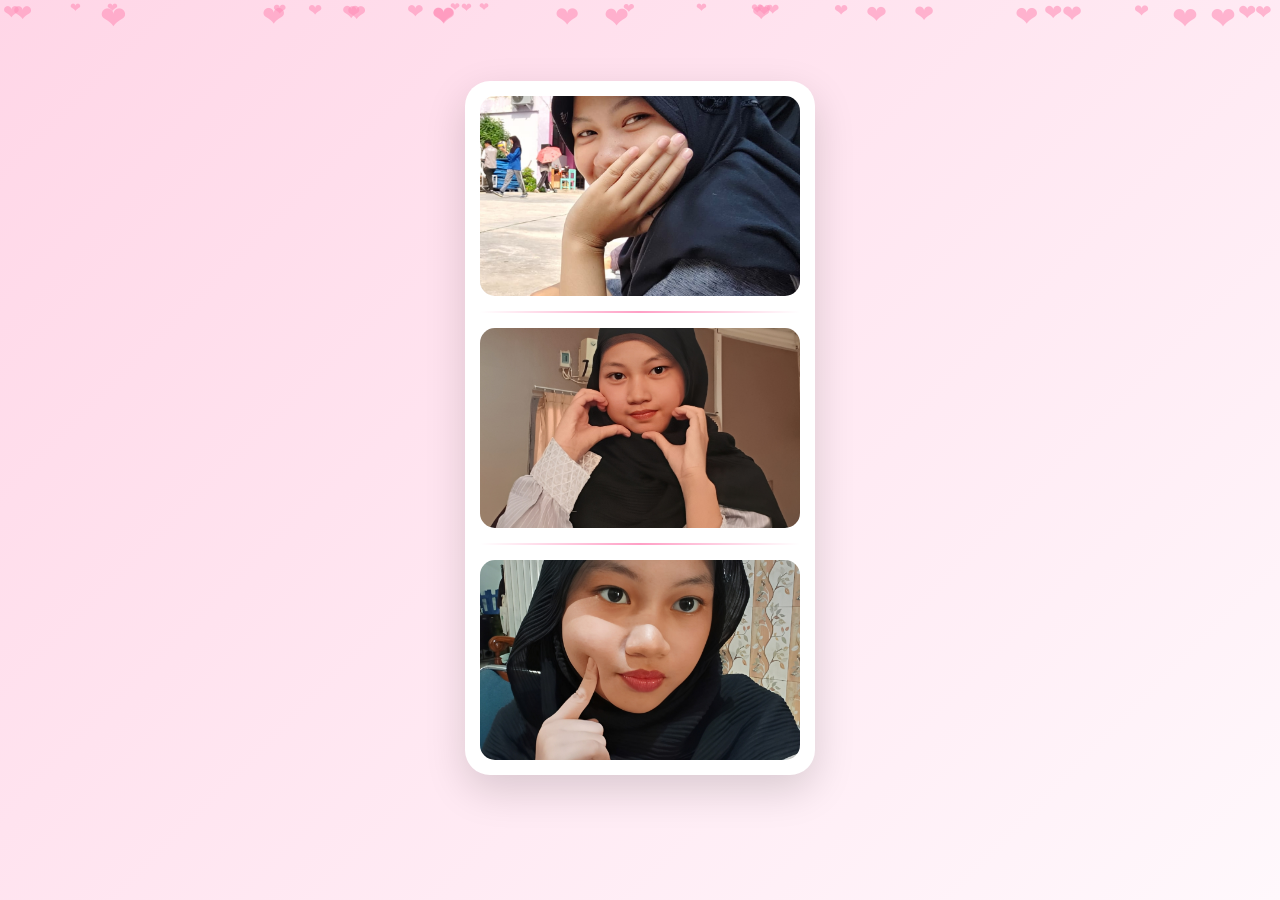
==== commit 2be8a07f: "Update index.html" ====
--- a/index.html
+++ b/index.html
@@ -44,7 +44,7 @@
 
         Di umur kamu yang baru ini, aku harap kamu bisa jadi wanita yang semakin kuat, dewasa, dan tangguh 💪✨ Aku tahu perjalanan kamu ke depannya mungkin nggak selalu mudah, tapi aku percaya kamu punya kemampuan untuk melewati semuanya. Aku selalu lihat gimana caranya kamu tetap berusaha, gimana caranya kamu tetap bertahan, dan aku yakin suatu hari nanti kamu bisa membuktikan kepada dunia kalau kamu mampu meraih semua yang kamu impikan ❤️‍🔥
 
-        Jangan pernah berhenti mengejar mimpi mimpi kamu waktu kecil yaa 🌙 Tetap jadi kamu yang aku kenal, seseorang yang selalu punya banyak hal indah di dalam dirinya 🤍
+        Jangan pernah berhenti mengejar mimpi mimpi kamu waktu kecil yaa 🌙 Tetap jadi kamu yang aku kenal, seseorang yang selalu punya banyak hal indah di dalam dirinya ❤️
 
         Aku juga berharap ke depannya kamu bisa semakin nyaman sama aku, semakin percaya sama aku, dan semoga kita bisa terus memperbaiki diri bersama 😄 Semoga hubungan ini bisa terus bertahan, tumbuh, dan menjadi lebih baik dari hari ke hari 🤗❤️
 
--- a/style.css
+++ b/style.css
@@ -0,0 +1,279 @@
+* {
+  margin: 0;
+  padding: 0;
+  box-sizing: border-box;
+  font-family: "Segoe UI", sans-serif;
+}
+
+html {
+  scroll-behavior: smooth;
+}
+
+body {
+  min-height: 100vh;
+  background: linear-gradient(135deg, #ffd6e7, #fff8fc);
+  overflow-x: hidden;
+}
+
+.hearts {
+  position: fixed;
+  inset: 0;
+  overflow: hidden;
+  pointer-events: none;
+}
+
+.heart {
+  position: absolute;
+  color: #ff8fb8;
+  opacity: 0.6;
+  animation: naik 8s linear infinite;
+}
+
+@keyframes naik {
+  from {
+    transform: translateY(100vh);
+  }
+
+  to {
+    transform: translateY(-120px);
+  }
+}
+
+.intro {
+  min-height: 100vh;
+  display: flex;
+  flex-direction: column;
+  align-items: center;
+  justify-content: center;
+  padding: 30px 15px;
+  animation: masuk 2s ease;
+}
+
+@keyframes masuk {
+  from {
+    opacity: 0;
+    transform: scale(0.9);
+  }
+
+  to {
+    opacity: 1;
+    transform: scale(1);
+  }
+}
+
+.photo-booth {
+  width: min(85vw, 350px);
+  background: white;
+  padding: 15px;
+  border-radius: 25px;
+  box-shadow: 0 15px 40px rgba(0, 0, 0, 0.15);
+  animation: muncul 1.2s ease;
+}
+
+.photo-booth img {
+  width: 100%;
+  height: 200px;
+  object-fit: cover;
+  display: block;
+  border-radius: 15px;
+}
+
+.photo-line {
+  height: 2px;
+  margin: 15px 0;
+  background: linear-gradient(90deg, transparent, #ff9fc5, transparent);
+}
+
+@keyframes muncul {
+  from {
+    opacity: 0;
+    transform: translateY(40px);
+  }
+
+  to {
+    opacity: 1;
+    transform: translateY(0);
+  }
+}
+
+.text-box {
+  text-align: center;
+  margin-top: 30px;
+  max-width: 700px;
+}
+
+.text-box h1 {
+  color: #ff4f8b;
+  font-size: clamp(25px, 5vw, 45px);
+}
+
+.text-box p {
+  color: #555;
+  margin-top: 15px;
+  font-size: clamp(14px, 2vw, 20px);
+}
+
+.letter-container {
+  position: fixed;
+  right: 25px;
+  bottom: -100px;
+  transition: 1s;
+}
+
+.letter-container.show {
+  bottom: 25px;
+}
+
+.letter {
+  width: 65px;
+  height: 45px;
+  position: relative;
+  cursor: pointer;
+  transition: 1s;
+  filter: drop-shadow(0 12px 25px rgba(0, 0, 0, 0.18));
+}
+
+.letter.big {
+  position: fixed;
+  left: 50%;
+  top: 50%;
+  transform: translate(-50%, -50%) scale(4);
+}
+
+.back {
+  position: absolute;
+  width: 100%;
+  height: 100%;
+  background: linear-gradient(145deg, #ff9ac2, #ff6fa5);
+  border-radius: 0 0 8px 8px;
+}
+
+.front {
+  position: absolute;
+  width: 100%;
+  height: 100%;
+  background: linear-gradient(145deg, #ffc1d9, #ff8eb8);
+  clip-path: polygon(0 0, 50% 60%, 100% 0);
+  transform-origin: top;
+  transition: 0.8s;
+  z-index: 2;
+}
+
+.letter.open .front {
+  transform: rotateX(180deg);
+}
+
+.seal {
+  position: absolute;
+  left: 50%;
+  top: 58%;
+  transform: translate(-50%, -50%);
+  width: 22px;
+  height: 22px;
+  border-radius: 50%;
+  background: white;
+  display: flex;
+  align-items: center;
+  justify-content: center;
+  z-index: 5;
+  font-size: 12px;
+  box-shadow: 0 2px 8px rgba(0, 0, 0, 0.15);
+}
+
+.overlay {
+  position: fixed;
+  inset: 0;
+  background: rgba(0, 0, 0, 0.35);
+  opacity: 0;
+  pointer-events: none;
+  transition: 0.5s;
+}
+
+.overlay.show {
+  opacity: 1;
+  pointer-events: auto;
+}
+
+.paper {
+  position: fixed;
+  left: 50%;
+  top: 50%;
+  transform: translate(-50%, -50%) scale(0.5);
+  width: min(90vw, 700px);
+  max-height: 70vh;
+  overflow-y: auto;
+  padding: 30px;
+  background: linear-gradient(#fffdf8, #fff7ee);
+  border: 2px solid #ffd7a8;
+  border-radius: 20px;
+  box-shadow: 0 20px 50px rgba(0, 0, 0, 0.25);
+  opacity: 0;
+  pointer-events: none;
+  transition: 0.8s;
+}
+
+.paper.show {
+  opacity: 1;
+  pointer-events: auto;
+  transform: translate(-50%, -50%) scale(1);
+}
+
+.paper-decoration {
+  text-align: center;
+  font-size: 22px;
+  margin-bottom: 15px;
+}
+
+.paper h2 {
+  color: #ff4f8b;
+  text-align: center;
+  margin-bottom: 20px;
+}
+
+.paper p {
+  color: #444;
+  line-height: 1.8;
+  white-space: pre-line;
+  word-wrap: break-word;
+  padding: 10px;
+  background: repeating-linear-gradient(
+    transparent,
+    transparent 31px,
+    rgba(255, 150, 180, 0.12) 32px
+  );
+}
+
+.paper::-webkit-scrollbar {
+  width: 8px;
+}
+
+.paper::-webkit-scrollbar-thumb {
+  background: #ff9fc5;
+  border-radius: 10px;
+}
+
+@media (max-width: 600px) {
+  .photo-booth img {
+    height: 160px;
+  }
+
+  .letter.big {
+    transform: translate(-50%, -50%) scale(3);
+  }
+
+  .paper {
+    padding: 20px;
+  }
+}
+
+#continueBtn {
+  display: none;
+  margin: 25px auto 0;
+  padding: 12px 35px;
+  border: none;
+  border-radius: 30px;
+  background: #ff6fa5;
+  color: white;
+  font-size: 16px;
+  cursor: pointer;
+}
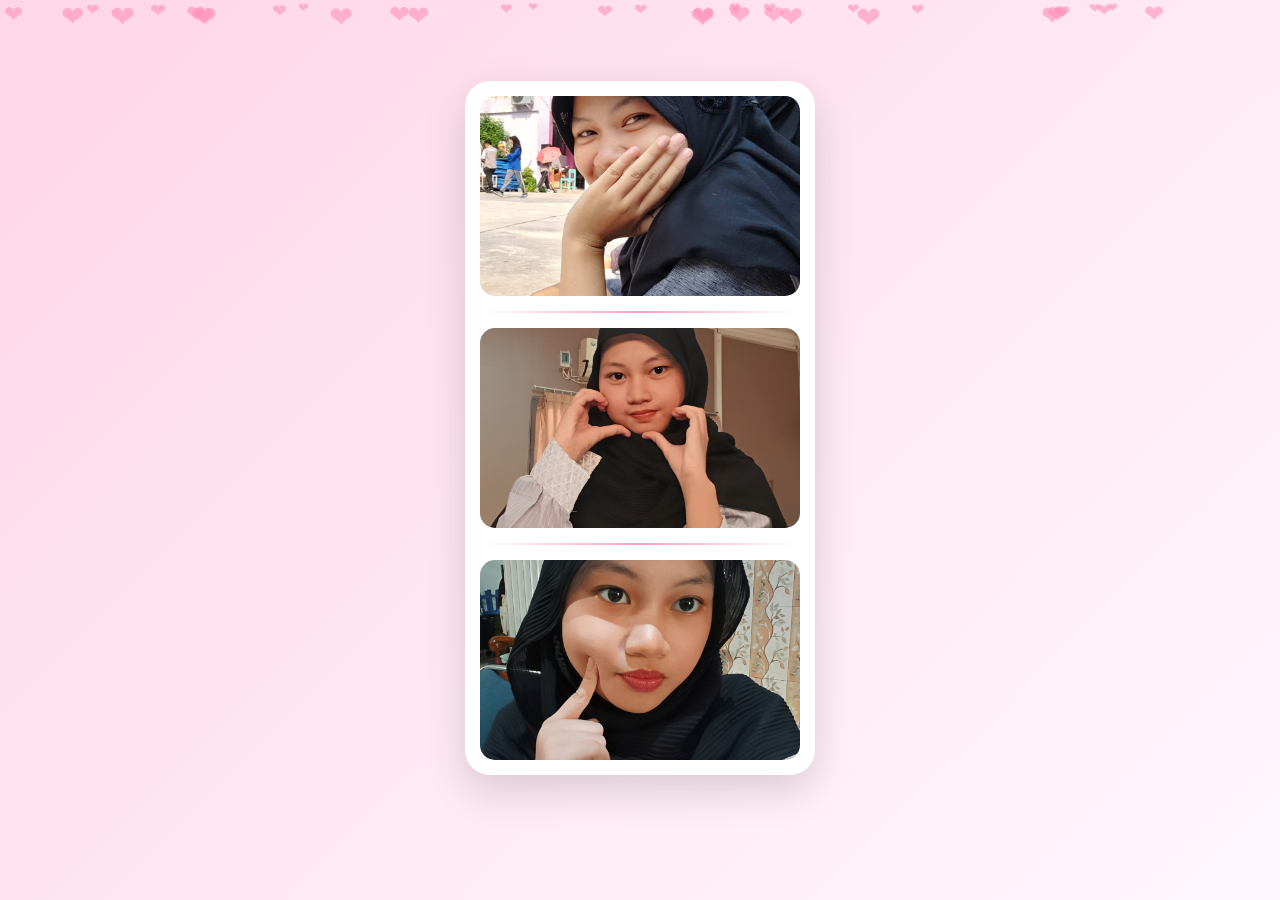
==== commit 903361ff: "Update index.html" ====
--- a/index.html
+++ b/index.html
@@ -34,25 +34,25 @@
       <div class="paper-decoration">🌸 ✨ 🌻 ✨ 🌸</div>
       <h2>🎂 Happy Sweet Seventeen Princesss ❤️</h2>
       <p id="message">
-        Selamat ulang tahun yaa, princesss ❤️✨
+        Selamat ulang tahun ya, princesss! ❤️✨
 
-        Di umur kamu yang ke 17 ini, aku berharap semoga semua doa, harapan, dan impian yang kamu punya bisa satu per satu terwujud 🤲✨ Semoga tahun ini menjadi tahun yang penuh kebahagiaan, keberuntungan, dan banyak hal baik yang datang ke hidup kamuu.. Aamiin.. ❤️
+        Di umur kamu yang ke 17 ini,, aku harap semoga semua doa, harapan, dan impian yang kamu punya bisa satu per satu terwujud 🤲✨ Semoga tahun ini menjadi tahun yang penuh kebahagiaan, keberuntungan, dan banyak hal baik yang datang ke hidup kamuu.. Aamiin.. ❤️
 
-        Makasih banyak yaa, karena kamu udah hadir dan menjadi salah satu bagian terindah dalam hidupkuu ❤️ Makasih juga karena kamu sudah mewarnai hari hariku yang sebelumnya terasa biasa biasa aja, bahkan kadang terasa berat. Kehadiran kamu bener bener punya arti yang besar buat akuu 🫶
+        Makasih banyak yaa,, karena udah hadir dan menjadi salah satu bagian paling indah dalam hidupkuu ❤️ Makasih juga karena kamu selalu mewarnai hari hariku yang sebelumnya terasa biasa aja, bahkan kadang kerasa beratt.. 😓 Kehadiranmu bener bener punya arti yang besar banget buat akuu 🫶
 
-        Aku juga mau minta maaf kalau selama ini aku masih sering bikin kamu marah, kecewa, jengkel, atau ngerasa kurang nyaman 🙏 Maaf untuk semua sikap dan perkataanku yang mungkin pernah nyakitin kamuu. Aku masih belajar untuk jadi seseorang yang lebih baik, bukan cuma untuk diriku sendiri, tapi juga untuk kamu ❤️
+        Aku juga mau minta maaf kalau selama ini aku masih sering bikin kamu marah, kecewa, jengkel, atau ngerasa kurang nyaman 🙏 Maaf untuk semua sikap dan perkataanku yang mungkin pernah nyakitin kamuu.. Aku juga masih belajar untuk jadi seseorang yang lebih baik, baik untuk diriku sendiri atau yang terpenting untuk dirimu jugaa.. ❤️
 
-        Di umur kamu yang baru ini, aku harap kamu bisa jadi wanita yang semakin kuat, dewasa, dan tangguh 💪✨ Aku tahu perjalanan kamu ke depannya mungkin nggak selalu mudah, tapi aku percaya kamu punya kemampuan untuk melewati semuanya. Aku selalu lihat gimana caranya kamu tetap berusaha, gimana caranya kamu tetap bertahan, dan aku yakin suatu hari nanti kamu bisa membuktikan kepada dunia kalau kamu mampu meraih semua yang kamu impikan ❤️‍🔥
+        Di umur kamu yang baru inii,, aku harap kamu bisa jadi wanita yang lebih kuat, dewasa, dan tangguh 💪✨ Aku tahu kalau perjalanan kamu ke depannya mungkin nggak selalu mudahh,, tapi aku selalu percaya kamu punya kemampuan untuk melewati semuanyaa.. Aku selalu lihat gimana caranya kamu tetap berusaha, gimana caranya kamu tetap bertahan, dan aku yakin suatu hari nanti kamu pasti bisa buktiin ke dunia kalau kamu mampu ngeraih semua yang kamu impikan ❤️‍🔥
 
-        Jangan pernah berhenti mengejar mimpi mimpi kamu waktu kecil yaa 🌙 Tetap jadi kamu yang aku kenal, seseorang yang selalu punya banyak hal indah di dalam dirinya ❤️
+        Jangan pernah berhenti ngejar mimpi mimpi kamu waktu kecil yaa.. 🌙 Tetap jadi kamu yang aku kenal yaa,, seseorang yang selalu punya banyak hal indah di dalam dirinya ❤️
 
-        Aku juga berharap ke depannya kamu bisa semakin nyaman sama aku, semakin percaya sama aku, dan semoga kita bisa terus memperbaiki diri bersama 😄 Semoga hubungan ini bisa terus bertahan, tumbuh, dan menjadi lebih baik dari hari ke hari 🤗❤️
+        Aku juga berharap ke depannya kamu bisa semakin nyaman dan percaya sama akuu,, semoga kita juga bisa terus memperbaiki diri, saling memahami, dan saling ngedukung satu sama lainn 😄 Semoga hubungan ini bisa terus bertahan, tumbuh, dan menjadi lebih baik dari hari ke hari 🤗❤️
 
-        Sekali lagi, selamat ulang tahun yaa, princesss ❤️🎂
+        Sekali lagii,, happy sweet seventeen, princesss! ❤️🎂
 
-        Terima kasih sudah hadir di hidup akuu 🫶 Semoga hari kamu seindah senyum kamu 😊 dan semoga semua hal baik selalu datang menghampiri kamu ✨
+        Thank you for being a part of my life 🫶 May your day be as beautiful as your smile 😊 and may all good things always come your way ✨
 
-        I’m always proud of you ❤️
+        And one more thing, I’m always proud of you ❤️
       </p>
       <button id="continueBtn">
         Lanjut ❤️
